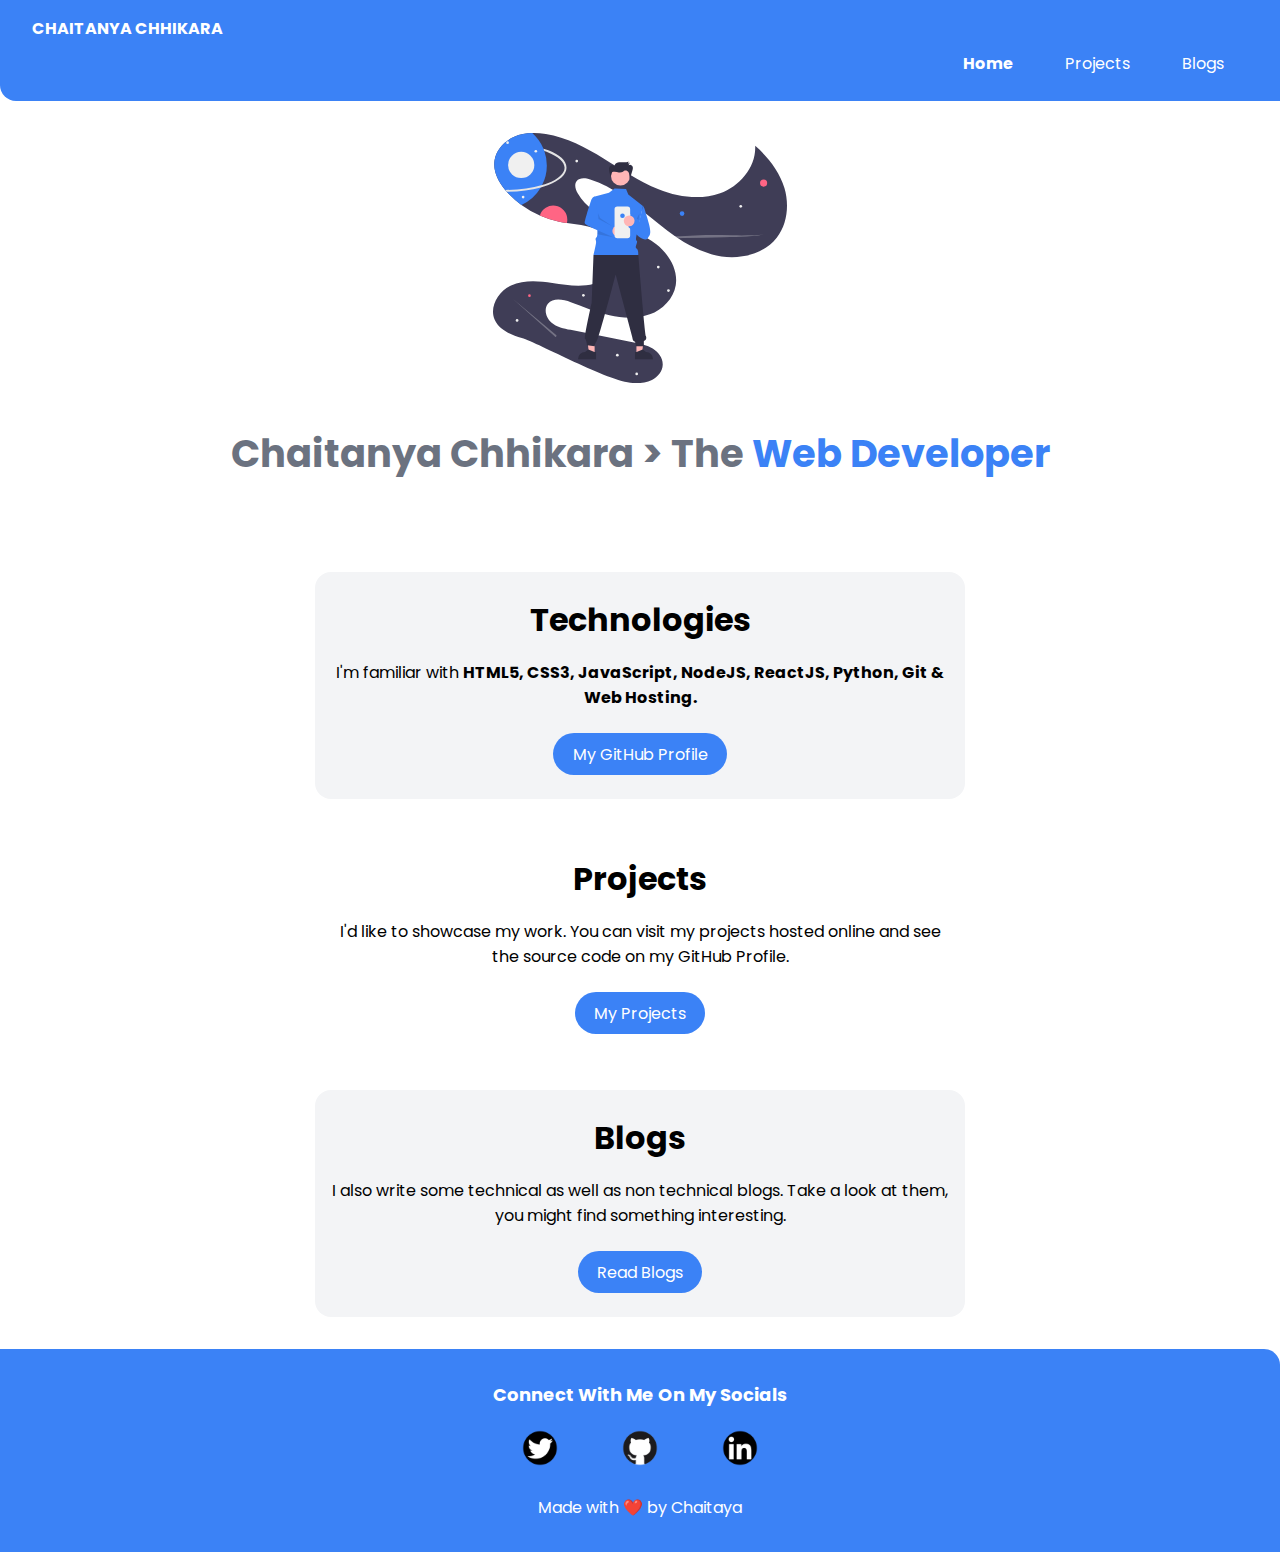
==== index.html @ af1ca2dd "minor fix styling" ====
<!DOCTYPE html>
<html lang="en">

<head>
    <meta charset="UTF-8">
    <meta http-equiv="X-UA-Compatible" content="IE=edge">
    <meta name="viewport" content="width=device-width, initial-scale=1.0">
    <title>Home | Chaitanya</title>
    <link href="/styles.css" rel="stylesheet" />
</head>

<body>
    <nav class="navigation container">
        <div class="nav-brand"><a class="link" href="/">CHAITANYA CHHIKARA</a>
        </div>
        <ul class="list-non-bullet nav-pills">
            <li class="list-item-inline">
                <a class="link link-active" href="/">Home</a>
            </li>
            <li class="list-item-inline">
                <a class="link" href="/projects.html">Projects</a>
            </li>
            <li class="list-item-inline">
                <a class="link" href="/blogs.html">Blogs</a>
            </li>
        </ul>
    </nav>

    <header class="hero">
        <img class="hero-img" src="/images/hero.svg">
        <h1 class="hero-heading">Chaitanya Chhikara > The <span style="color: var(--primary-color);">Web
                Developer</span>
        </h1>
    </header>

    <article class="container container-center highlight-box ow">
        <h1>Technologies</h1>
        <div class="techIcons"></div>
        <p>I'm familiar with <strong>HTML5, CSS3, JavaScript, NodeJS, ReactJS, Python, Git & Web Hosting.</strong></p>
        <a class="link link-primary" href="https://github.com/ChhikaraBRUH">My GitHub Profile</a>
    </article>

    <article class="container container-center highlight-box">
        <h1>Projects</h1>
        <p>I'd like to showcase my work. You can visit my projects hosted online and see the source code on my GitHub
            Profile.</p>
        <a class="link link-primary" href="/projects.html">My Projects</a>
    </article>

    <article class="container container-center highlight-box ow">
        <h1>Blogs</h1>
        <p>I also write some technical as well as non technical blogs. Take a look at them, you might find something
            interesting.</p>
        <a class="link link-primary" href="/blogs.html">Read Blogs</a>
    </article>

    <footer class="footer">
        <div class="footer-header">Connect With Me On My Socials</div>
        <ul class="social-links list-non-bullet">
            <li class="list-item-inline"><a class="socialIcon" href="https://twitter.com/ChhikaraBRUH">
                    <img class="socialIcon" alt="Twitter Icon" src="/images/twitter.png" />
                </a></li>
            <li class="list-item-inline"><a class="socialIcon" href="https://github.com/ChhikaraBRUH">
                    <img class="socialIcon" alt="GitHub Icon" src="/images/github.png" />
                </a></li>
            <li class="list-item-inline"><a class="socialIcon" href="https://linkedin.com/in/ChaitanyaChhikara">
                    <img class="socialIcon" alt="LinkedIn Icon" src="/images/linkedin.png" />
                </a></li>
        </ul>
        <div>Made with ❤️ by Chaitaya</div>
    </footer>



</body>

</html>
---- styles.css ----
@import url('https://fonts.googleapis.com/css2?family=Poppins:wght@300;600&display=swap');

:root {
    --primary-color: #3B82F6;
    --off-white: #F3F4F6;
    --dark-gray: #6B7280;
}

body {
    font-family: 'Poppins', sans-serif;
    margin: 0px;
}

hr {
    margin: 2rem 0rem;
}

/* container level css */

.container {
    padding: 0rem 1rem;
}

.container-center {
    max-width: 900px;
    width: 100%;
    margin: auto;
}

/* links */

.link {
    text-decoration: none;
    padding: 0.5rem 1rem;
}

.link-primary {
    max-width: 140px;
    padding: 0.6rem 1.2rem;
    margin: 1rem auto;
    background-color: var(--primary-color);
    color: white;
    border-radius: 2rem;
}

.link-secondary {
    max-width: 140px;
    margin: 1rem;
    padding: 0.6rem 1.2rem;
    border-radius: 2rem;
    border: 1px solid var(--primary-color);
    color: var(--primary-color);
}


/* lists */

.list-non-bullet {
    list-style: none;
    padding-inline-start: 0px;
}

.list-item-inline {
    display: inline;
    padding: 0rem 0.5rem;
}


/* nav */

.navigation {
    background-color: var(--primary-color);
    color: white;
    padding: 1rem;
    border-bottom-left-radius: 1rem;
}

.navigation .nav-brand {
    font-weight: bold;
}

.navigation .nav-pills {
    text-align: right;
    margin: 0.6rem 1rem;
}

.navigation .link {
    color: white;
}

.navigation .link-active {
    font-weight: bold;
}


/* header */

.hero {
    padding: 2rem;
}

.hero .hero-img {
    max-width: 350px;
    max-height: 250px;
    display: block;
    margin: auto;
}

.hero .hero-heading {
    text-align: center;
    padding-top: 1rem;
    padding-bottom: 0rem;
    font-size: 2.4rem;
    color: var(--dark-gray);
}


/* section */

.section {
    padding: 2rem;
}

.section h1 {
    text-align: center;
}

.ow {
    background-color: var(--off-white);
}

/* footer */

.footer {
    background-color: var(--primary-color);
    padding: 2rem 1rem;
    text-align: center;
    color: white;
    border-top-right-radius: 1rem;
}

.footer .footer-header {
    font-weight: bold;
    font-size: large;
}

.footer .link {
    color: white;
}

.footer ul {
    padding-inline-start: 0px;
}

.socialIcon {
    margin: 0rem 0.5rem 0rem 0.5rem;
    width: 3rem;
    text-decoration: none;
}

/* projects page */

.highlight-box {
    text-align: center;
    padding: 1rem;
    padding-bottom: 2rem;
    border-radius: 1rem;
    margin: 2rem auto;
    max-width: 650px;
    box-sizing: border-box
}

.highlight-box h1 {
    margin: 0.5rem;
}

.highlight-box p {
    padding-bottom: 1rem;
}
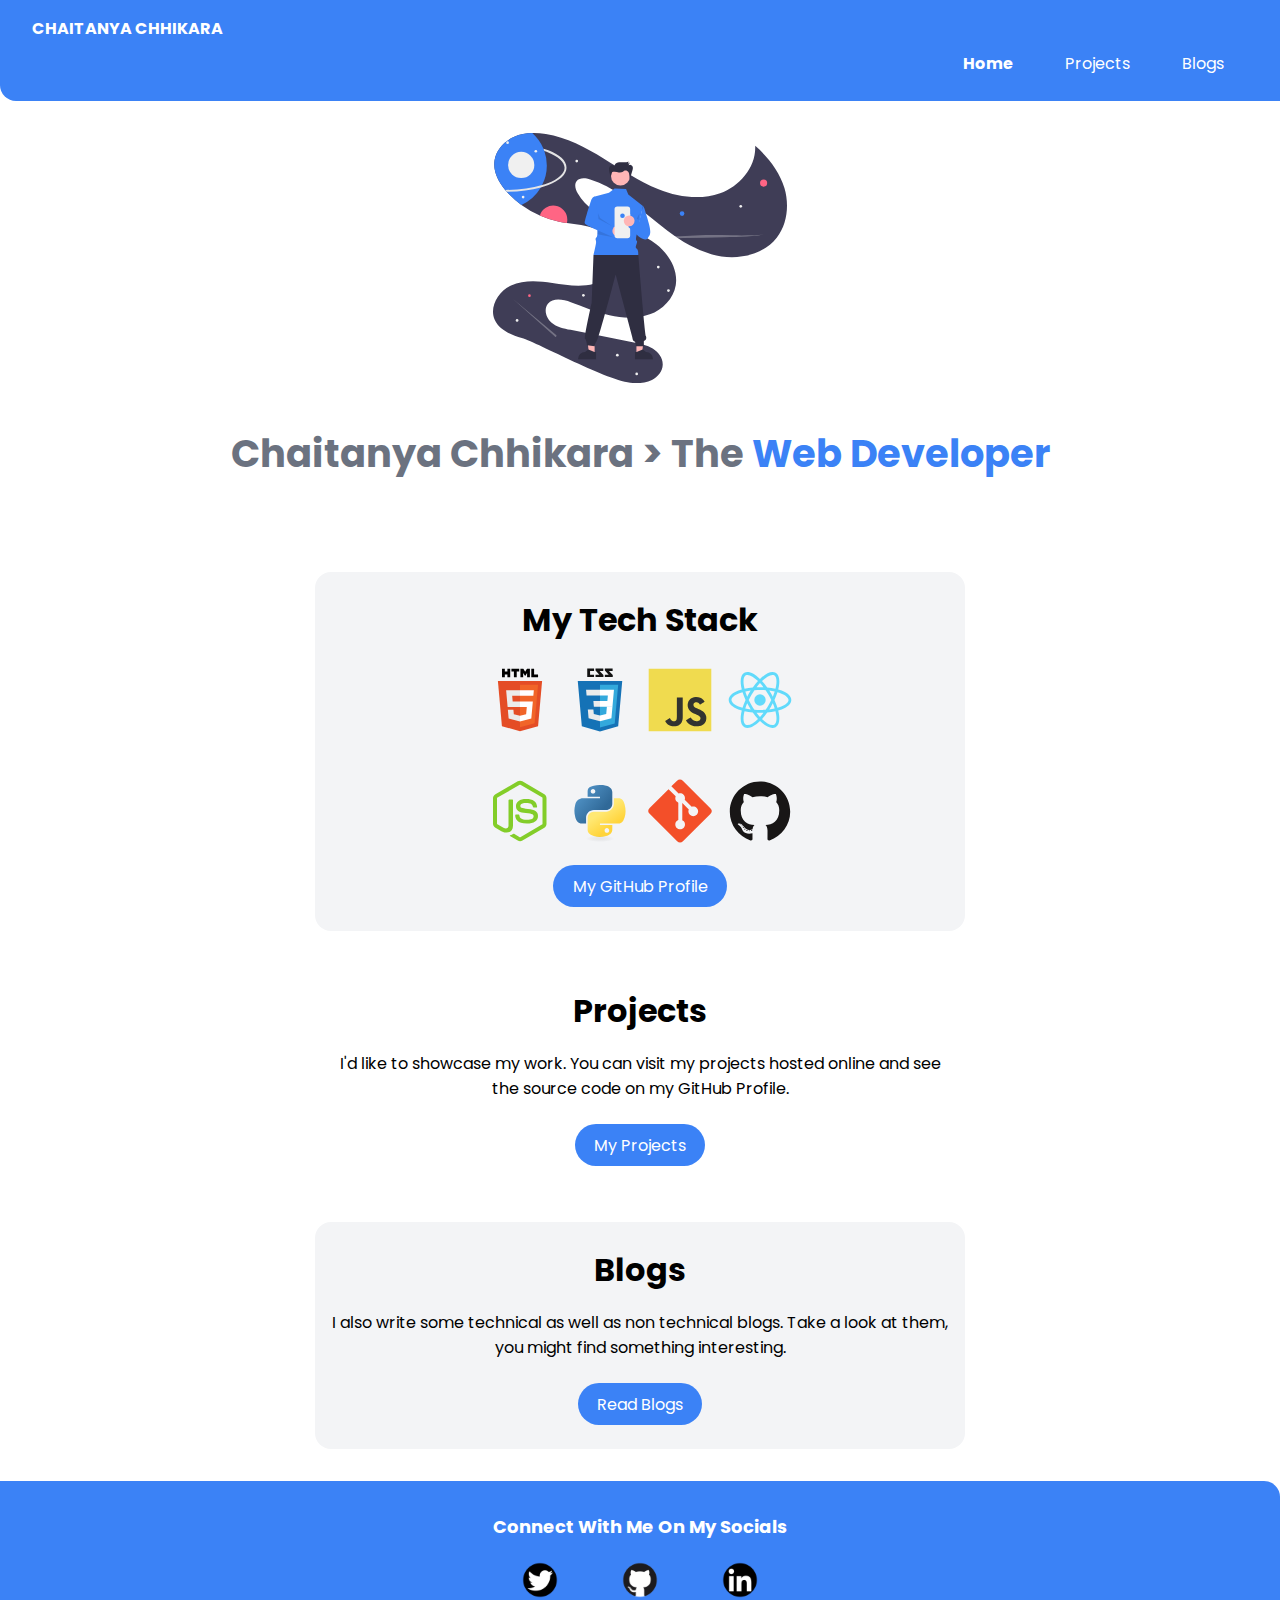
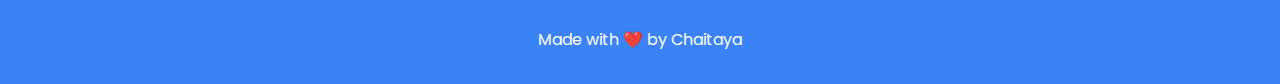
==== commit 4d776d81: "styling fix" ====
--- a/index.html
+++ b/index.html
@@ -34,9 +34,13 @@
     </header>
 
     <article class="container container-center highlight-box ow">
-        <h1>Technologies</h1>
-        <div class="techIcons"></div>
-        <p>I'm familiar with <strong>HTML5, CSS3, JavaScript, NodeJS, ReactJS, Python, Git & Web Hosting.</strong></p>
+        <h1>My Tech Stack</h1>
+        <div class="techIcons"><img class="techIcon" src="/images/html5.svg"><img class="techIcon"
+                src="/images/css3.svg"><img class="techIcon" src="/images/javascript.svg"><img class="techIcon"
+                src="/images/react.svg"></div>
+        <div class="techIcons"><img class="techIcon" src="/images/nodejs.svg"><img class="techIcon"
+                src="/images/python.svg"><img class="techIcon" src="/images/git.svg"><img class="techIcon"
+                src="/images/github.svg"></div>
         <a class="link link-primary" href="https://github.com/ChhikaraBRUH">My GitHub Profile</a>
     </article>
 
@@ -58,13 +62,13 @@
         <div class="footer-header">Connect With Me On My Socials</div>
         <ul class="social-links list-non-bullet">
             <li class="list-item-inline"><a class="socialIcon" href="https://twitter.com/ChhikaraBRUH">
-                    <img class="socialIcon" alt="Twitter Icon" src="/images/twitter.png" />
+                    <img class="socialIcon" alt="Twitter Icon" src="/images/twitter-footer.png" />
                 </a></li>
             <li class="list-item-inline"><a class="socialIcon" href="https://github.com/ChhikaraBRUH">
-                    <img class="socialIcon" alt="GitHub Icon" src="/images/github.png" />
+                    <img class="socialIcon" alt="GitHub Icon" src="/images/github-footer.png" />
                 </a></li>
             <li class="list-item-inline"><a class="socialIcon" href="https://linkedin.com/in/ChaitanyaChhikara">
-                    <img class="socialIcon" alt="LinkedIn Icon" src="/images/linkedin.png" />
+                    <img class="socialIcon" alt="LinkedIn Icon" src="/images/linkedin-footer.png" />
                 </a></li>
         </ul>
         <div>Made with ❤️ by Chaitaya</div>
--- a/styles.css
+++ b/styles.css
@@ -129,6 +129,19 @@
     background-color: var(--off-white);
 }
 
+.techIcons {
+    display: block;
+    margin: 0.5rem auto;
+    width: 100%;
+
+}
+
+.techIcon {
+    max-width: 4rem;
+    padding: 0.5rem;
+    margin: 0.5rem auto;
+}
+
 /* footer */
 
 .footer {
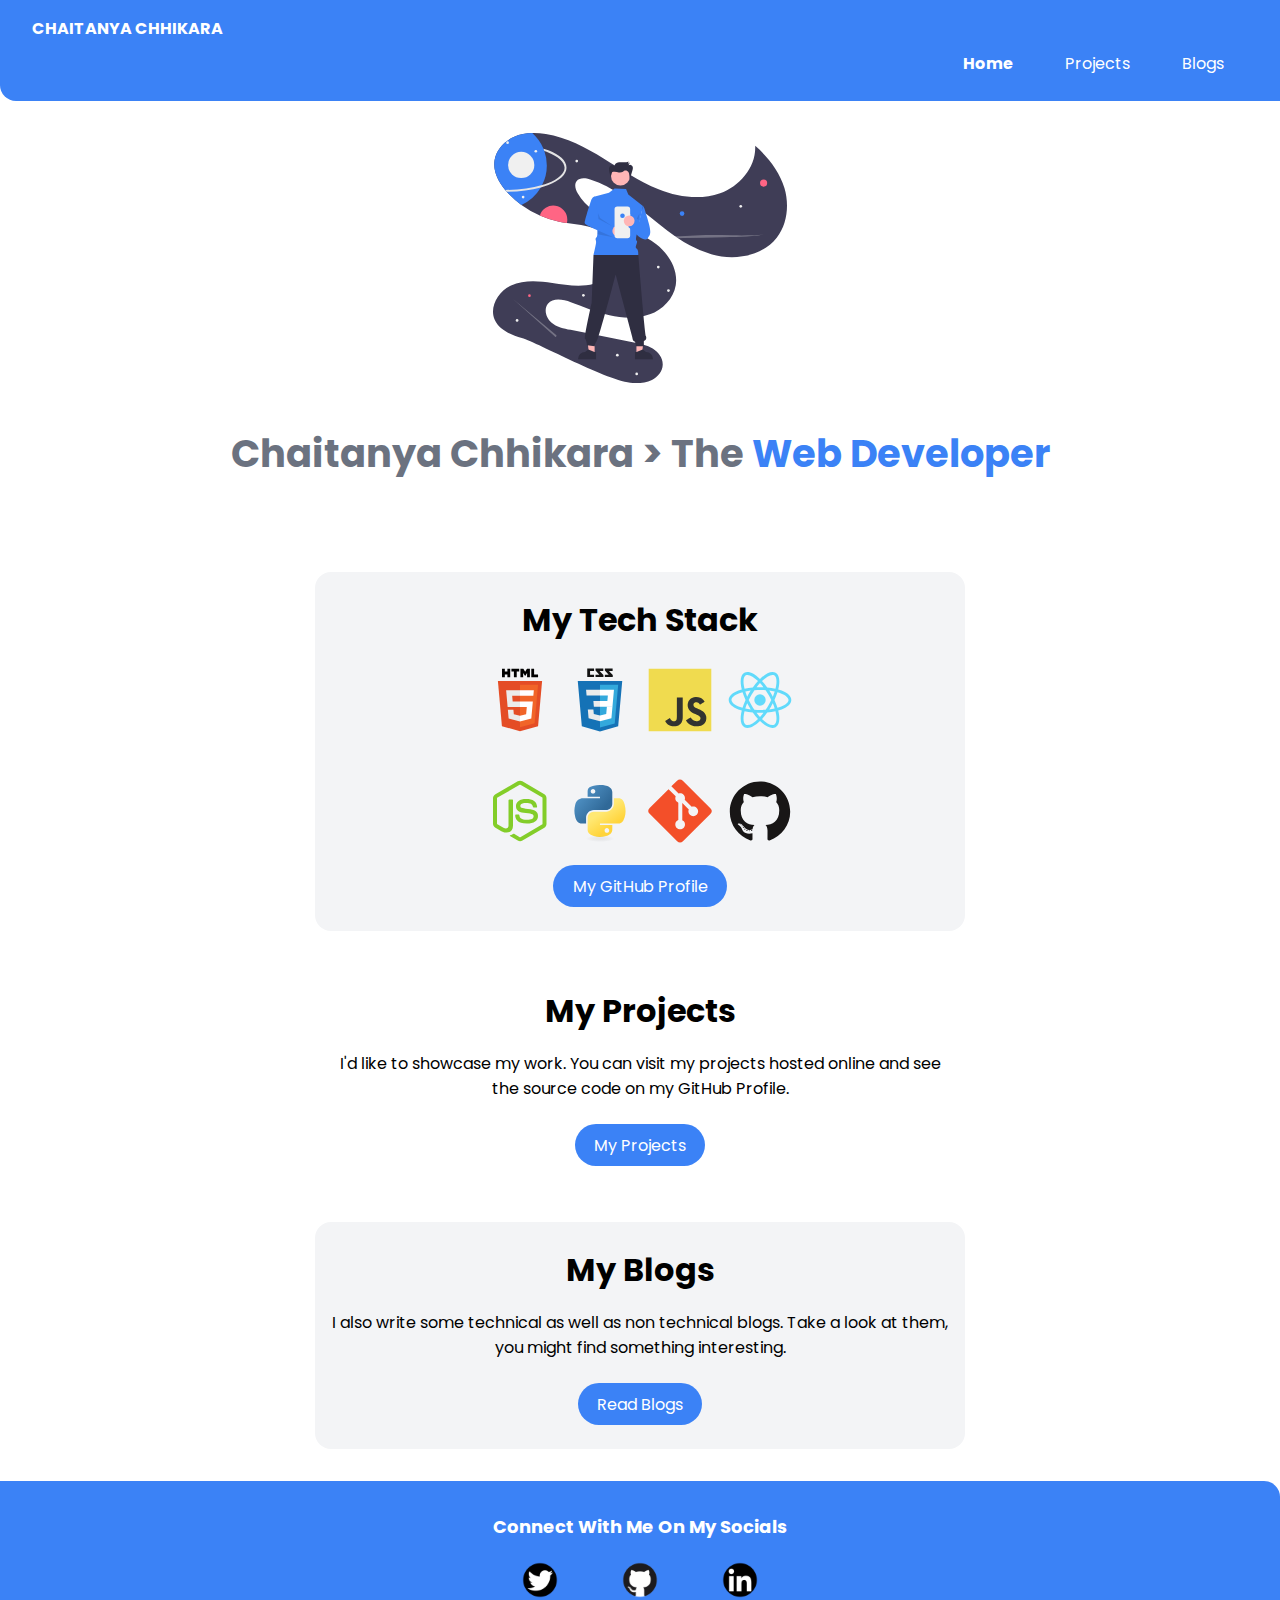
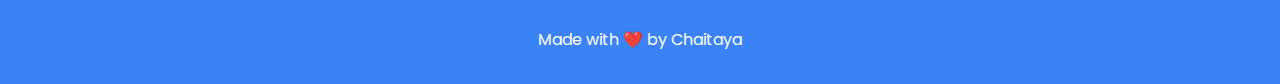
==== commit 14de22de: "minor fixes" ====
--- a/index.html
+++ b/index.html
@@ -5,7 +5,24 @@
     <meta charset="UTF-8">
     <meta http-equiv="X-UA-Compatible" content="IE=edge">
     <meta name="viewport" content="width=device-width, initial-scale=1.0">
-    <title>Home | Chaitanya</title>
+    <meta name="description"
+        content="Chaitanya Chhikara's Personal Portfolio Website. On my way to become a Full Stack Developer." />
+    <meta name="keywords" content="Chaitanya, HTML, CSS, JS, React, WebDev" />
+    <meta name="author" content="Chaitanya Chhikara" />
+    <meta name="robots" content="index, follow" />
+    <!-- Global site tag (gtag.js) - Google Analytics -->
+    <script async src="https://www.googletagmanager.com/gtag/js?id=G-6E9EXJ0V11"></script>
+    <script>
+        window.dataLayer = window.dataLayer || [];
+
+        function gtag() {
+            dataLayer.push(arguments);
+        }
+        gtag('js', new Date());
+
+        gtag('config', 'G-6E9EXJ0V11');
+    </script>
+    <title>Chaitanya Chhikara</title>
     <link href="/styles.css" rel="stylesheet" />
 </head>
 
@@ -35,24 +52,24 @@
 
     <article class="container container-center highlight-box ow">
         <h1>My Tech Stack</h1>
-        <div class="techIcons"><img class="techIcon" src="/images/html5.svg"><img class="techIcon"
-                src="/images/css3.svg"><img class="techIcon" src="/images/javascript.svg"><img class="techIcon"
-                src="/images/react.svg"></div>
-        <div class="techIcons"><img class="techIcon" src="/images/nodejs.svg"><img class="techIcon"
-                src="/images/python.svg"><img class="techIcon" src="/images/git.svg"><img class="techIcon"
-                src="/images/github.svg"></div>
+        <div class="techIcons"><img class="techIcon" alt="HTML5" src="/images/html5.svg"><img class="techIcon"
+                alt="CSS3" src="/images/css3.svg"><img class="techIcon" alt="JavaScript"
+                src="/images/javascript.svg"><img class="techIcon" alt="ReactJS" src="/images/react.svg"></div>
+        <div class="techIcons"><img class="techIcon" alt="NodeJS" src="/images/nodejs.svg"><img class="techIcon"
+                alt="Python" src="/images/python.svg"><img class="techIcon" alt="Git" src="/images/git.svg"><img
+                class="techIcon" alt="GitHub" src="/images/github.svg"></div>
         <a class="link link-primary" href="https://github.com/ChhikaraBRUH">My GitHub Profile</a>
     </article>
 
     <article class="container container-center highlight-box">
-        <h1>Projects</h1>
+        <h1>My Projects</h1>
         <p>I'd like to showcase my work. You can visit my projects hosted online and see the source code on my GitHub
             Profile.</p>
         <a class="link link-primary" href="/projects.html">My Projects</a>
     </article>
 
     <article class="container container-center highlight-box ow">
-        <h1>Blogs</h1>
+        <h1>My Blogs</h1>
         <p>I also write some technical as well as non technical blogs. Take a look at them, you might find something
             interesting.</p>
         <a class="link link-primary" href="/blogs.html">Read Blogs</a>
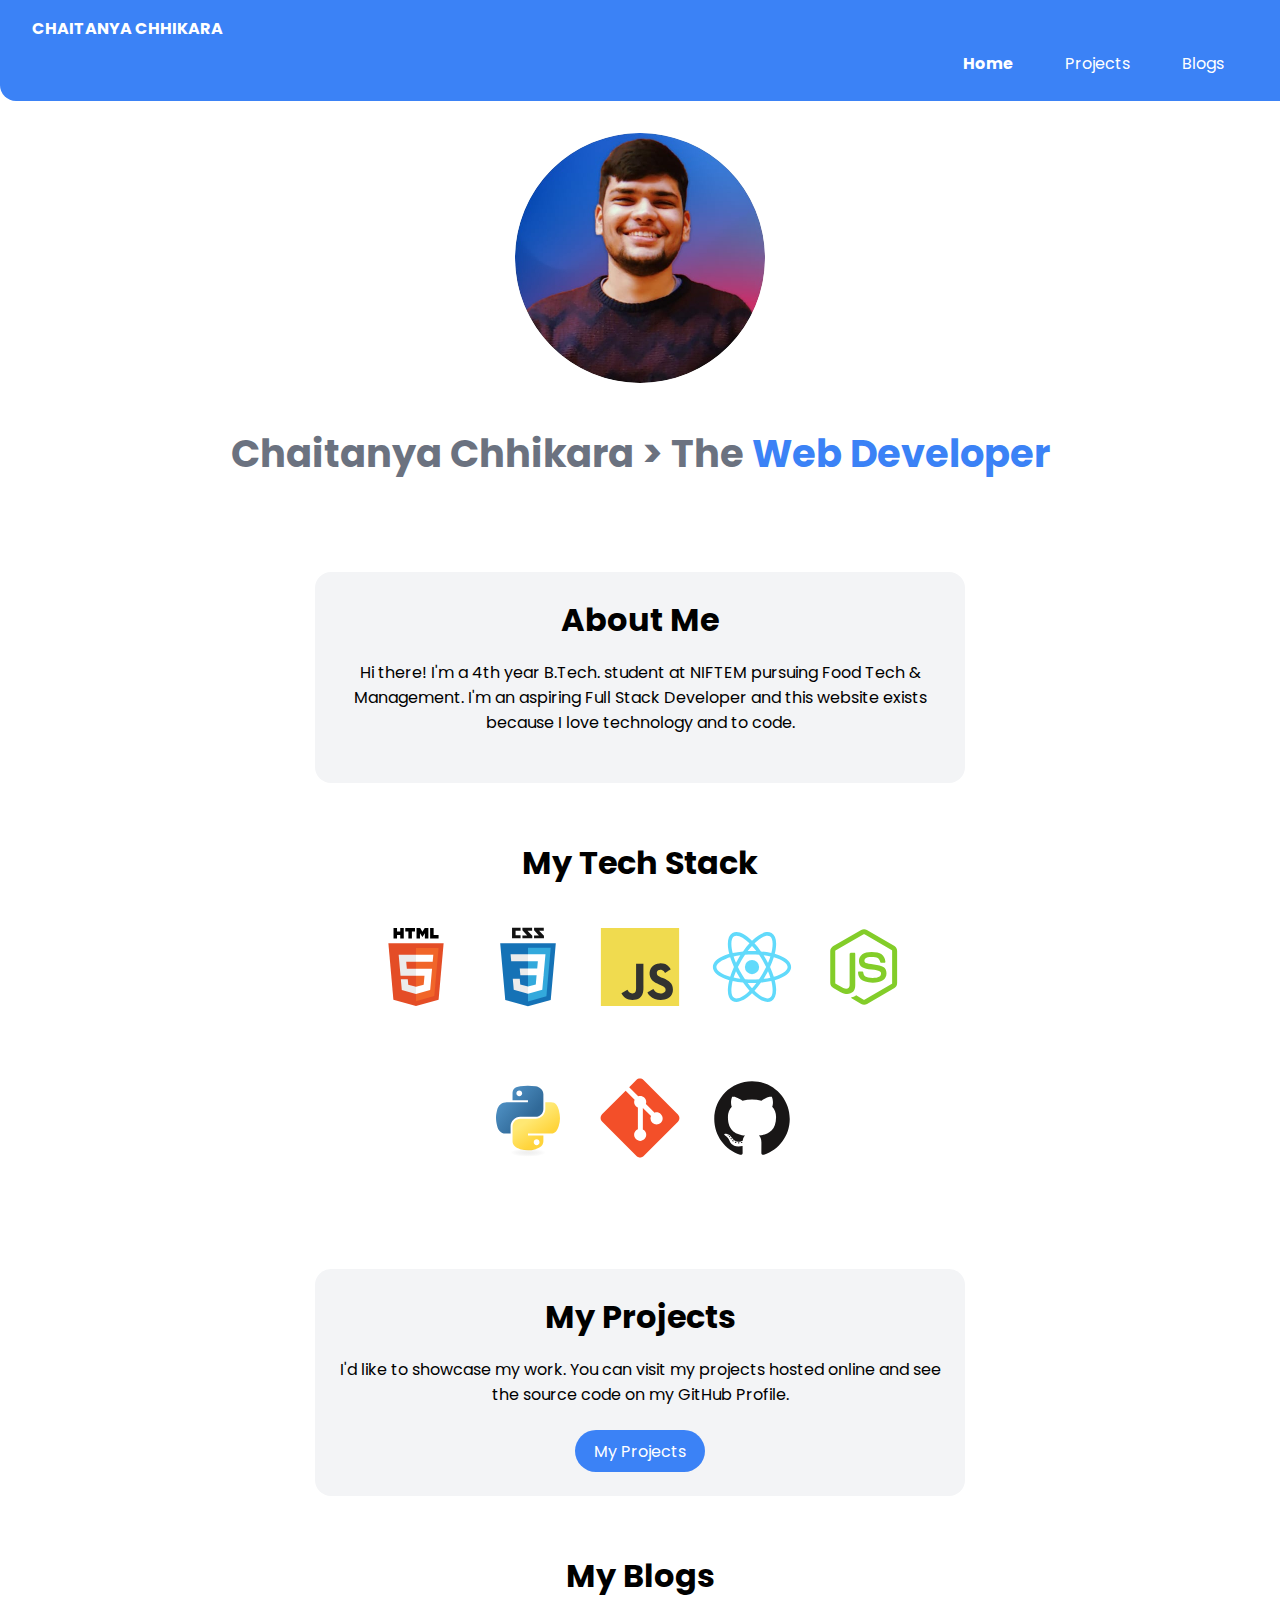
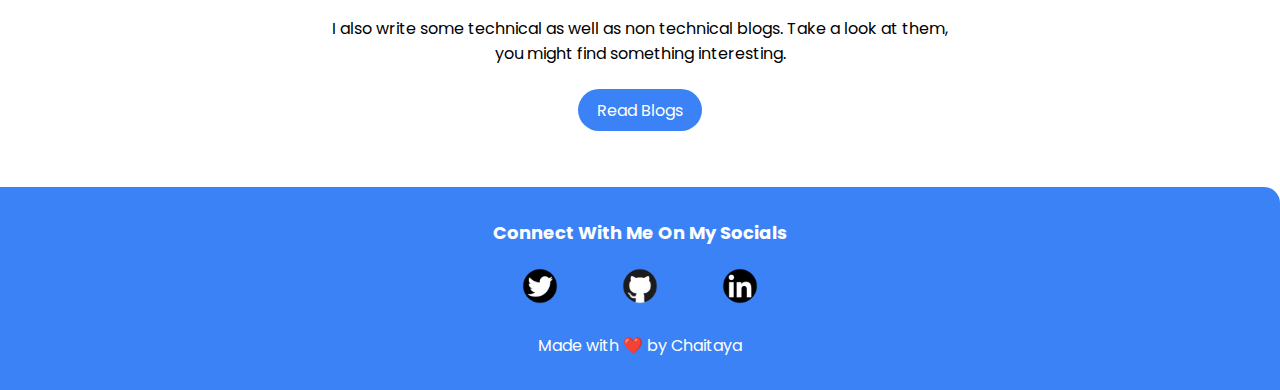
==== commit 009886c3: "style: add personalization" ====
--- a/index.html
+++ b/index.html
@@ -44,31 +44,36 @@
     </nav>
 
     <header class="hero">
-        <img class="hero-img" src="/images/hero.svg">
+        <img class="hero-img me" src="/images/hero.jpg">
         <h1 class="hero-heading">Chaitanya Chhikara > The <span style="color: var(--primary-color);">Web
                 Developer</span>
         </h1>
     </header>
 
-    <article class="container container-center highlight-box ow">
+    <article class="container container-center highlight-box ow" style="padding-bottom: 1rem;">
+        <h1>About Me</h1>
+        <p>Hi there! I'm a 4th year B.Tech. student at NIFTEM pursuing Food Tech & Management. I'm an aspiring Full
+            Stack Developer and this website exists because I love technology and to code.</p>
+    </article>
+
+    <article class="container container-center highlight-box">
         <h1>My Tech Stack</h1>
         <div class="techIcons"><img class="techIcon" alt="HTML5" src="/images/html5.svg"><img class="techIcon"
                 alt="CSS3" src="/images/css3.svg"><img class="techIcon" alt="JavaScript"
-                src="/images/javascript.svg"><img class="techIcon" alt="ReactJS" src="/images/react.svg"></div>
-        <div class="techIcons"><img class="techIcon" alt="NodeJS" src="/images/nodejs.svg"><img class="techIcon"
-                alt="Python" src="/images/python.svg"><img class="techIcon" alt="Git" src="/images/git.svg"><img
-                class="techIcon" alt="GitHub" src="/images/github.svg"></div>
-        <a class="link link-primary" href="https://github.com/ChhikaraBRUH">My GitHub Profile</a>
+                src="/images/javascript.svg"><img class="techIcon" alt="ReactJS" src="/images/react.svg"><img
+                class="techIcon" alt="NodeJS" src="/images/nodejs.svg"><img class="techIcon" alt="Python"
+                src="/images/python.svg"><img class="techIcon" alt="Git" src="/images/git.svg"><img class="techIcon"
+                alt="GitHub" src="/images/github.svg"></div>
     </article>
 
-    <article class="container container-center highlight-box">
+    <article class="container container-center highlight-box ow">
         <h1>My Projects</h1>
         <p>I'd like to showcase my work. You can visit my projects hosted online and see the source code on my GitHub
             Profile.</p>
         <a class="link link-primary" href="/projects.html">My Projects</a>
     </article>
 
-    <article class="container container-center highlight-box ow">
+    <article class="container container-center highlight-box">
         <h1>My Blogs</h1>
         <p>I also write some technical as well as non technical blogs. Take a look at them, you might find something
             interesting.</p>
--- a/styles.css
+++ b/styles.css
@@ -106,6 +106,10 @@
     margin: auto;
 }
 
+.me {
+    border-radius: 60%;
+}
+
 .hero .hero-heading {
     text-align: center;
     padding-top: 1rem;
@@ -137,9 +141,18 @@
 }
 
 .techIcon {
-    max-width: 4rem;
-    padding: 0.5rem;
-    margin: 0.5rem auto;
+    max-width: 5rem;
+    padding: 1rem;
+    margin: 1rem auto;
+}
+
+.techTag {
+    margin: 0rem 0.5rem;
+    border: 1px solid var(--primary-color);
+    font-size: 0.9rem;
+    padding: 0rem 0.5rem;
+    color: var(--primary-color);
+    border-radius: 1rem;
 }
 
 /* footer */
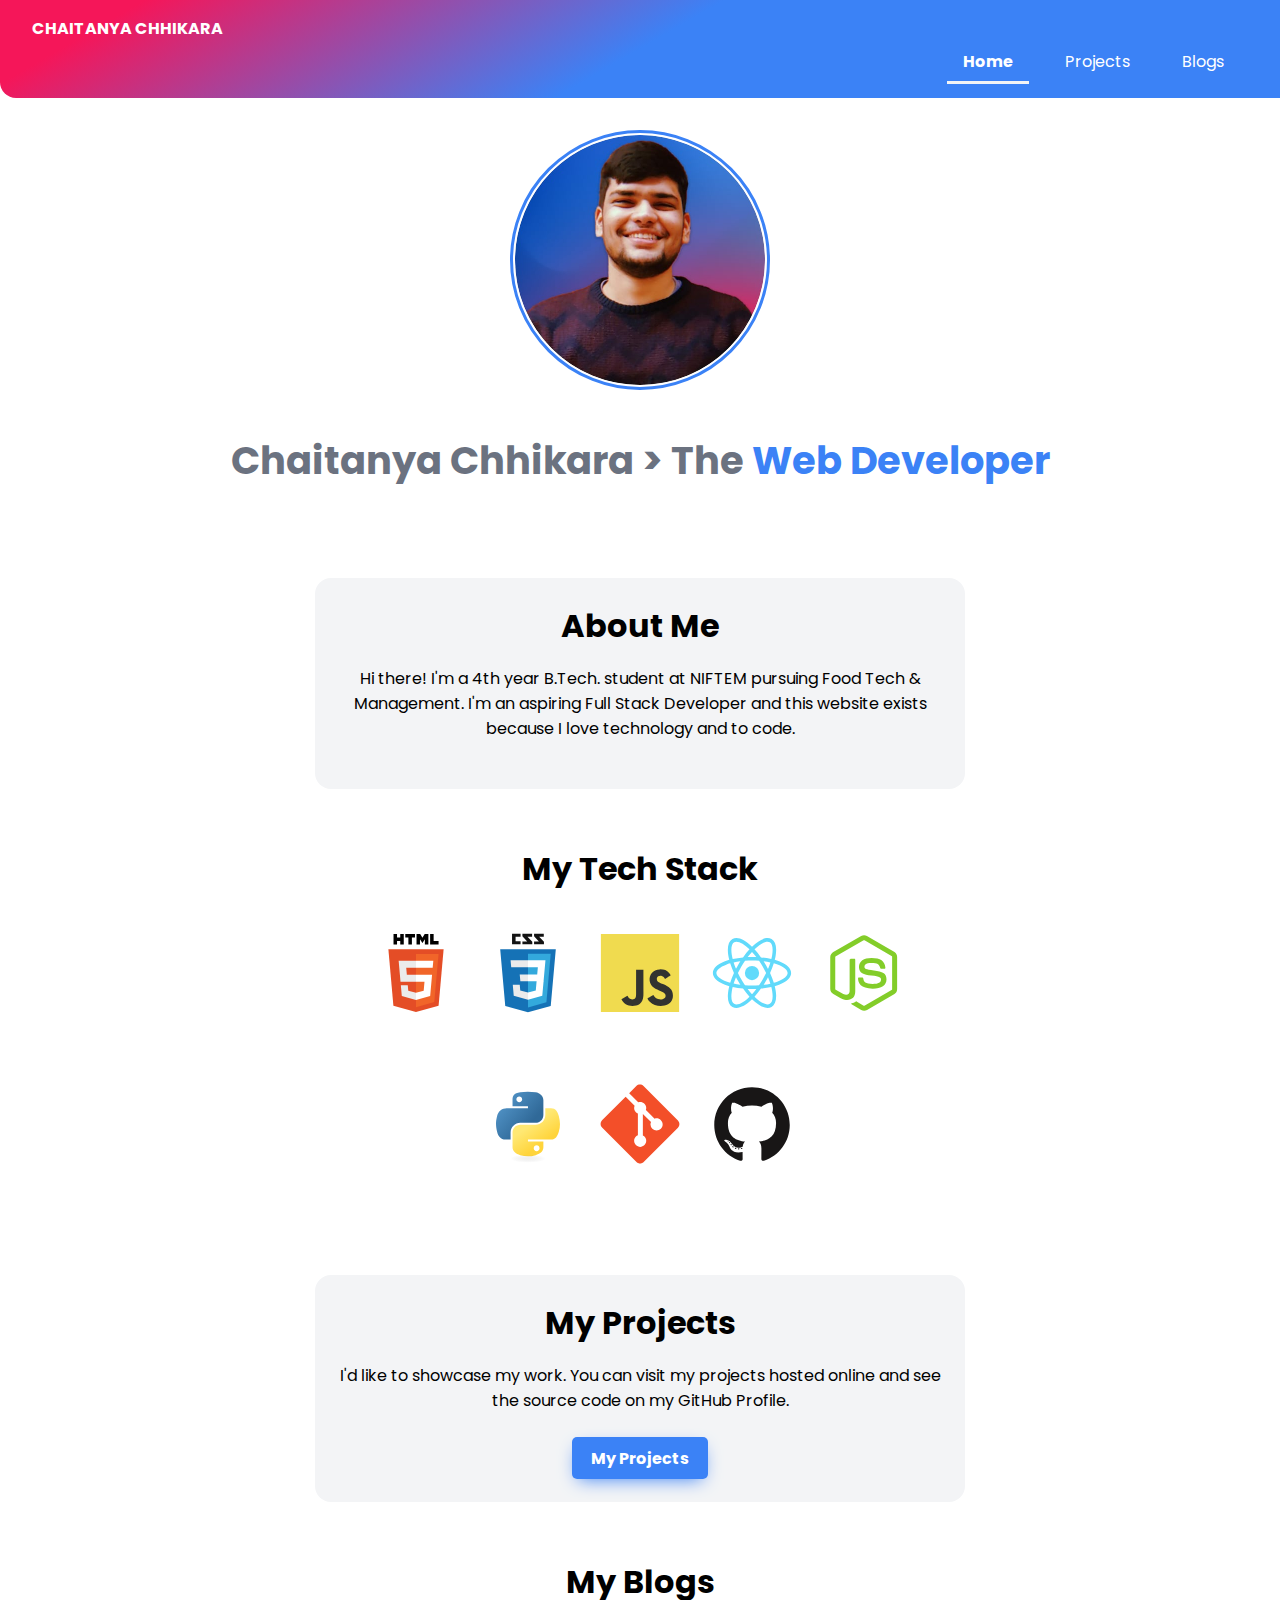
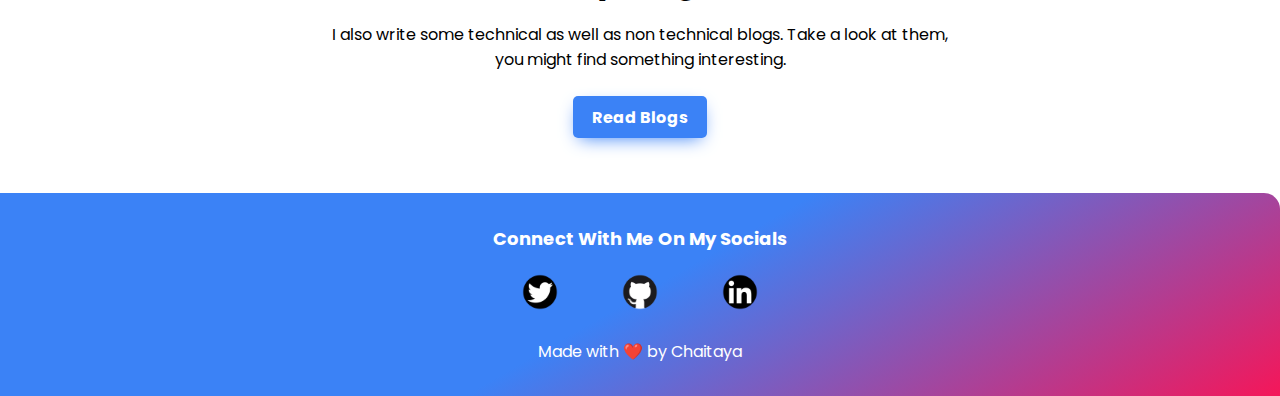
==== commit bc4ff2e9: "fix: external links in new tab" ====
--- a/index.html
+++ b/index.html
@@ -6,7 +6,7 @@
     <meta http-equiv="X-UA-Compatible" content="IE=edge">
     <meta name="viewport" content="width=device-width, initial-scale=1.0">
     <meta name="description"
-        content="Chaitanya Chhikara's Personal Portfolio Website. On my way to become a Full Stack Developer." />
+        content="Chaitanya Chhikara. Currently learning Full Stack Web Development. I'm interested into Web Development, Design and Crypto. You can find me on twitter mostly." />
     <meta name="keywords" content="Chaitanya, HTML, CSS, JS, React, WebDev" />
     <meta name="author" content="Chaitanya Chhikara" />
     <meta name="robots" content="index, follow" />
@@ -83,13 +83,14 @@
     <footer class="footer">
         <div class="footer-header">Connect With Me On My Socials</div>
         <ul class="social-links list-non-bullet">
-            <li class="list-item-inline"><a class="socialIcon" href="https://twitter.com/ChhikaraBRUH">
+            <li class="list-item-inline"><a class="socialIcon" href="https://twitter.com/ChhikaraBRUH" target="_blank">
                     <img class="socialIcon" alt="Twitter Icon" src="/images/twitter-footer.png" />
                 </a></li>
-            <li class="list-item-inline"><a class="socialIcon" href="https://github.com/ChhikaraBRUH">
+            <li class="list-item-inline"><a class="socialIcon" href="https://github.com/ChhikaraBRUH" target="_blank">
                     <img class="socialIcon" alt="GitHub Icon" src="/images/github-footer.png" />
                 </a></li>
-            <li class="list-item-inline"><a class="socialIcon" href="https://linkedin.com/in/ChaitanyaChhikara">
+            <li class="list-item-inline"><a class="socialIcon" href="https://linkedin.com/in/ChaitanyaChhikara"
+                    target="_blank">
                     <img class="socialIcon" alt="LinkedIn Icon" src="/images/linkedin-footer.png" />
                 </a></li>
         </ul>
--- a/styles.css
+++ b/styles.css
@@ -4,6 +4,7 @@
     --primary-color: #3B82F6;
     --off-white: #F3F4F6;
     --dark-gray: #6B7280;
+    --black: #000000;
 }
 
 body {
@@ -35,21 +36,25 @@
 }
 
 .link-primary {
+    font-weight: bold;
     max-width: 140px;
     padding: 0.6rem 1.2rem;
     margin: 1rem auto;
     background-color: var(--primary-color);
     color: white;
-    border-radius: 2rem;
+    border-radius: 5px;
+    box-shadow: 0px 6px 18px -6px var(--primary-color);
 }
 
 .link-secondary {
+    font-weight: bold;
     max-width: 140px;
     margin: 1rem;
     padding: 0.6rem 1.2rem;
-    border-radius: 2rem;
     border: 1px solid var(--primary-color);
     color: var(--primary-color);
+    border-radius: 5px;
+    box-shadow: 0px 4px 12px -4px var(--primary-color);
 }
 
 
@@ -69,7 +74,8 @@
 /* nav */
 
 .navigation {
-    background-color: var(--primary-color);
+    background: var(--primary-color);
+    background: linear-gradient(150deg, rgba(245, 22, 89, 1) 10%, rgba(59, 130, 246, 1) 50%);
     color: white;
     padding: 1rem;
     border-bottom-left-radius: 1rem;
@@ -81,7 +87,7 @@
 
 .navigation .nav-pills {
     text-align: right;
-    margin: 0.6rem 1rem;
+    margin: 0.5rem 1rem;
 }
 
 .navigation .link {
@@ -90,13 +96,14 @@
 
 .navigation .link-active {
     font-weight: bold;
+    border-bottom: 3px solid var(--off-white);
 }
 
 
 /* header */
 
 .hero {
-    padding: 2rem;
+    padding: 2rem 0rem;
 }
 
 .hero .hero-img {
@@ -108,6 +115,8 @@
 
 .me {
     border-radius: 60%;
+    border: solid 3px #3B82F6;
+    padding: 2px;
 }
 
 .hero .hero-heading {
@@ -158,7 +167,8 @@
 /* footer */
 
 .footer {
-    background-color: var(--primary-color);
+    background: var(--primary-color);
+    background: linear-gradient(150deg, rgba(59, 130, 246, 1) 50%, rgba(245, 22, 89, 1) 100%);
     padding: 2rem 1rem;
     text-align: center;
     color: white;
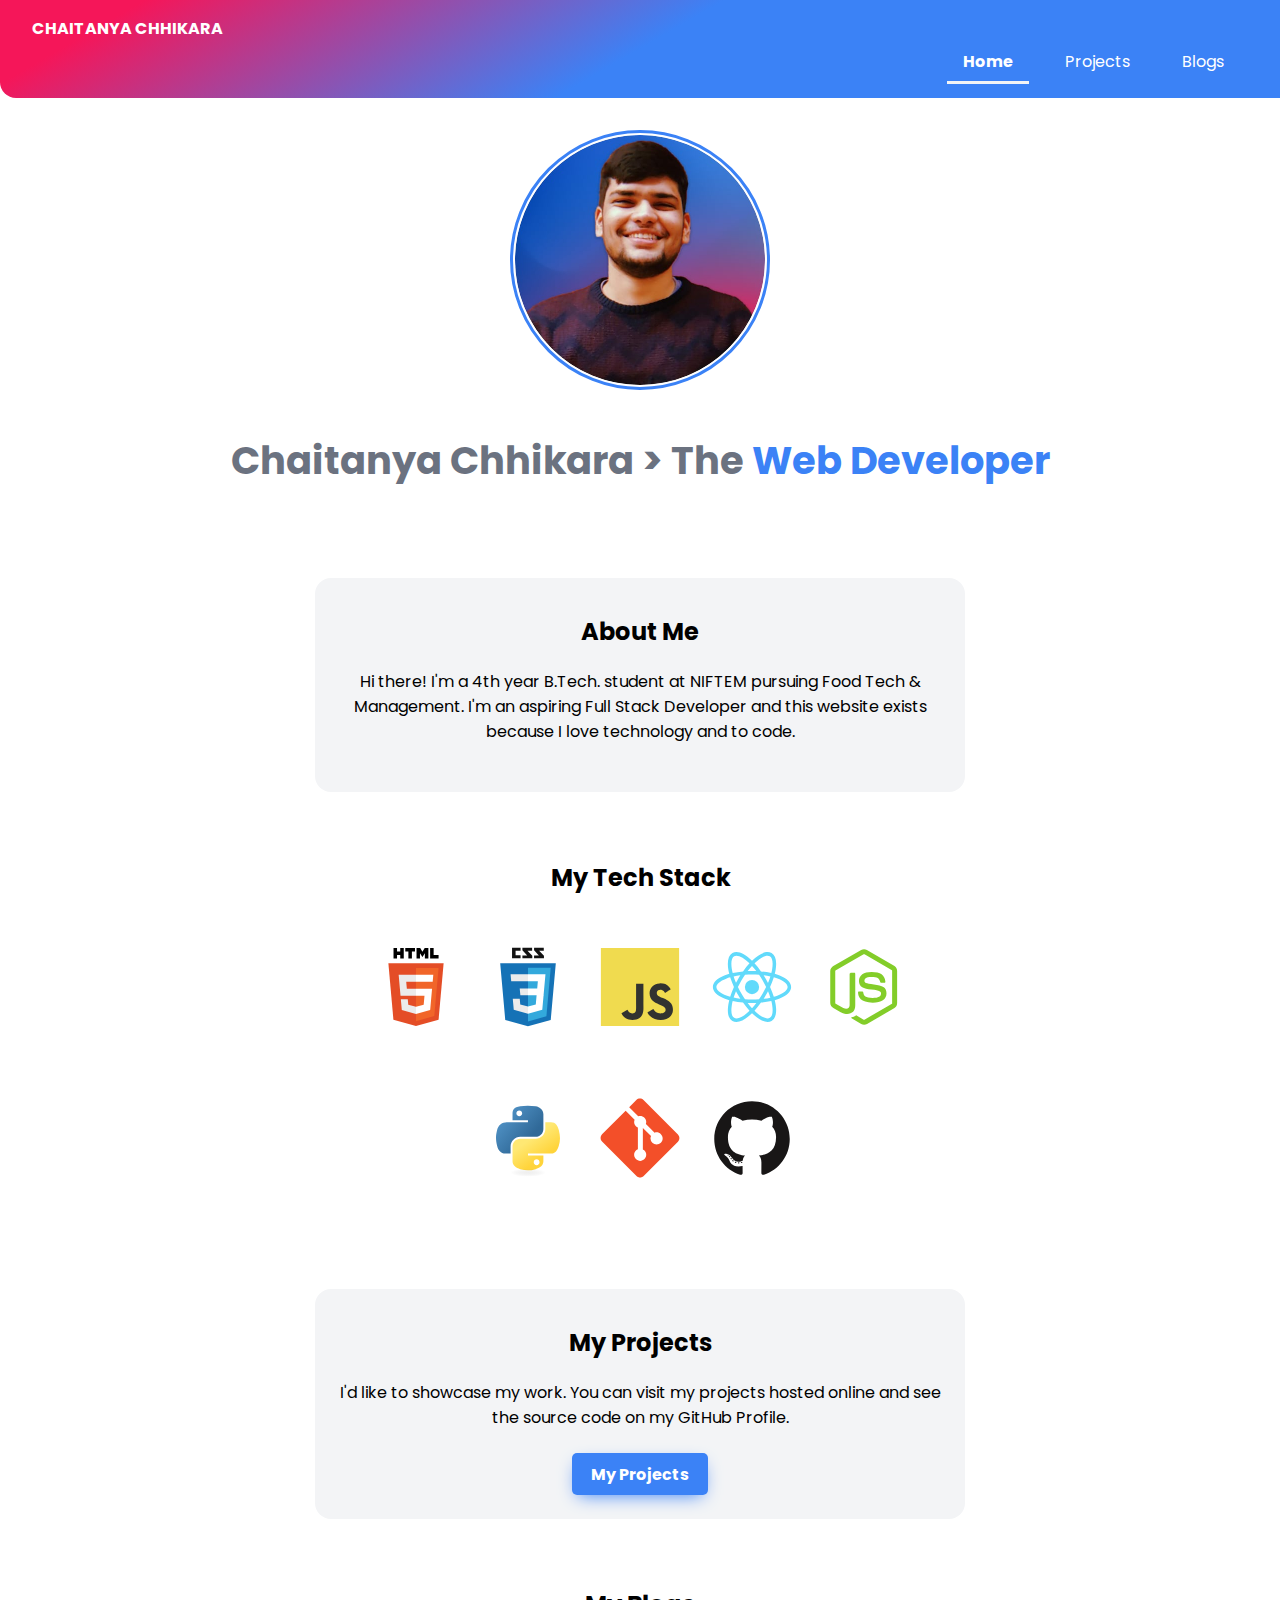
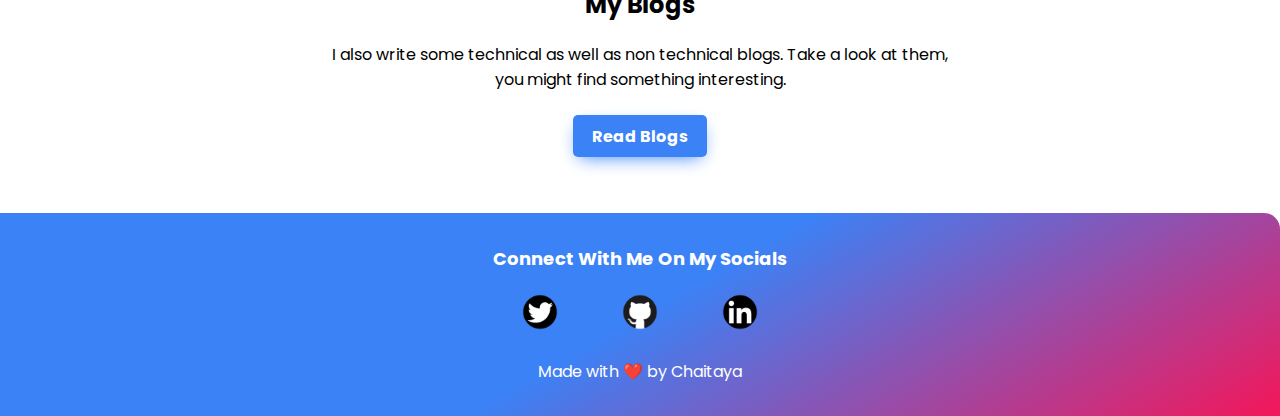
==== commit 20f56ea9: "fix: heading semantics" ====
--- a/index.html
+++ b/index.html
@@ -44,20 +44,20 @@
     </nav>
 
     <header class="hero">
-        <img class="hero-img me" src="/images/hero.jpg">
+        <img class="hero-img me" src="/images/hero.jpg" alt="Chaitanya Profile Image">
         <h1 class="hero-heading">Chaitanya Chhikara > The <span style="color: var(--primary-color);">Web
                 Developer</span>
         </h1>
     </header>
 
     <article class="container container-center highlight-box ow" style="padding-bottom: 1rem;">
-        <h1>About Me</h1>
+        <h2>About Me</h2>
         <p>Hi there! I'm a 4th year B.Tech. student at NIFTEM pursuing Food Tech & Management. I'm an aspiring Full
             Stack Developer and this website exists because I love technology and to code.</p>
     </article>
 
     <article class="container container-center highlight-box">
-        <h1>My Tech Stack</h1>
+        <h2>My Tech Stack</h2>
         <div class="techIcons"><img class="techIcon" alt="HTML5" src="/images/html5.svg"><img class="techIcon"
                 alt="CSS3" src="/images/css3.svg"><img class="techIcon" alt="JavaScript"
                 src="/images/javascript.svg"><img class="techIcon" alt="ReactJS" src="/images/react.svg"><img
@@ -67,14 +67,14 @@
     </article>
 
     <article class="container container-center highlight-box ow">
-        <h1>My Projects</h1>
+        <h2>My Projects</h2>
         <p>I'd like to showcase my work. You can visit my projects hosted online and see the source code on my GitHub
             Profile.</p>
         <a class="link link-primary" href="/projects.html">My Projects</a>
     </article>
 
     <article class="container container-center highlight-box">
-        <h1>My Blogs</h1>
+        <h2>My Blogs</h2>
         <p>I also write some technical as well as non technical blogs. Take a look at them, you might find something
             interesting.</p>
         <a class="link link-primary" href="/blogs.html">Read Blogs</a>
